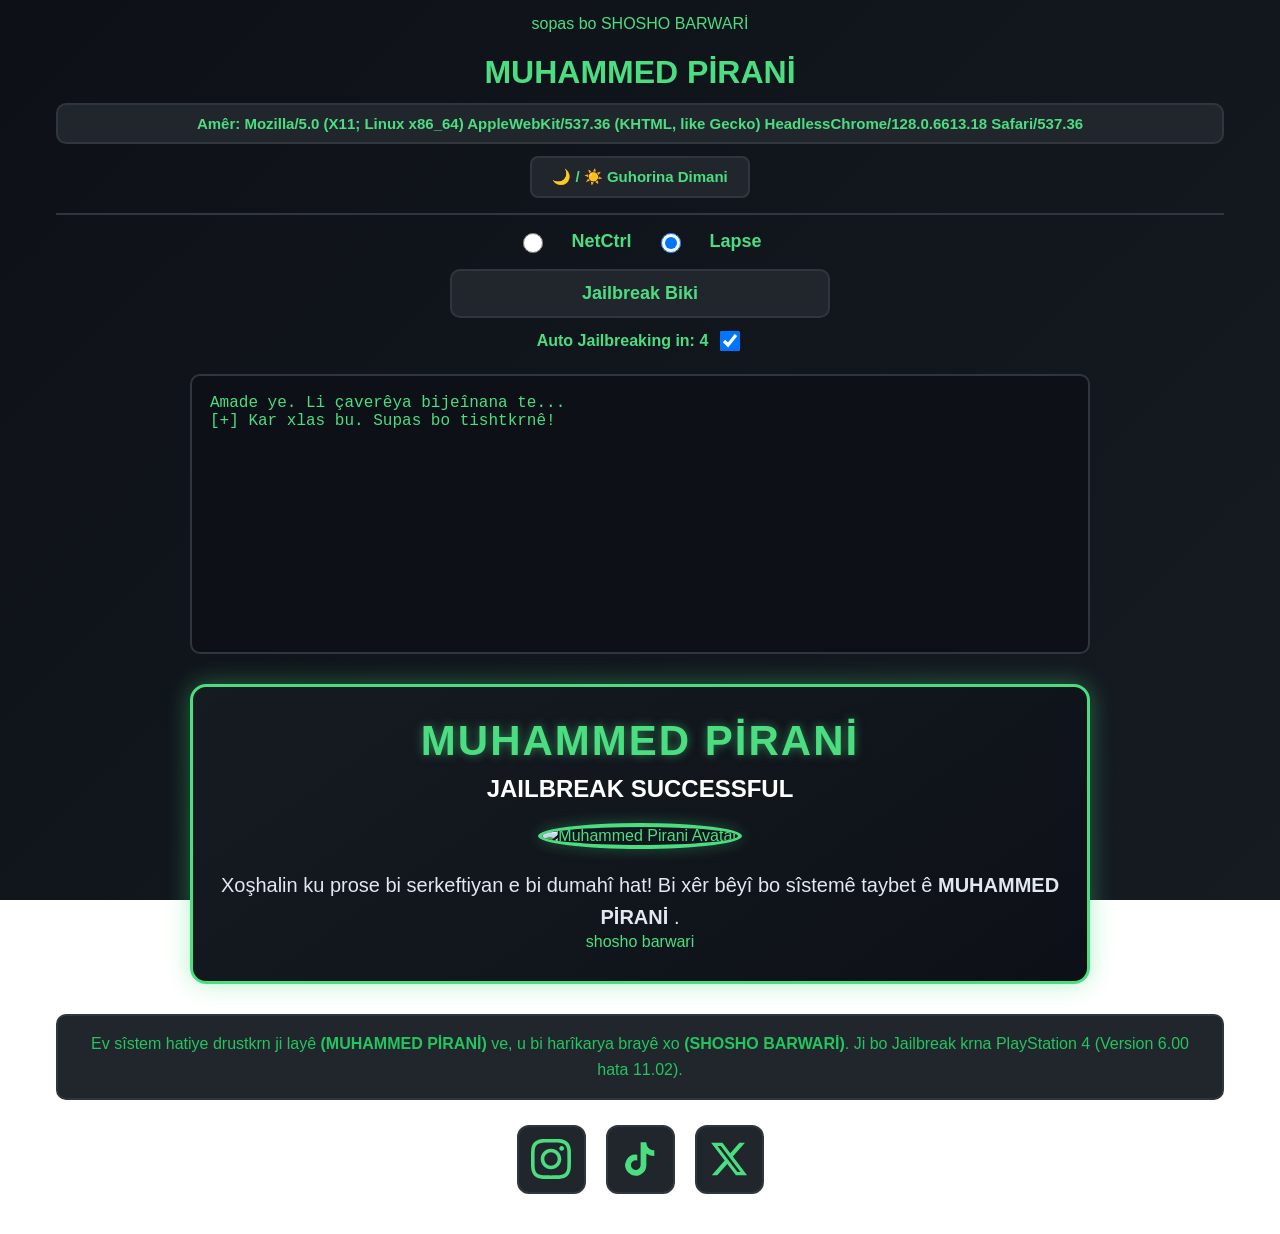
==== index.html @ ef77eb1c "Add files via upload" ====
<!DOCTYPE html>
<html lang="en" manifest="cache.manifest">
<head>
  <meta charset="UTF-8">
  <meta name="viewport" content="width=device-width, initial-scale=1.0">
  <title>MUHAMMED PİRANİ</title> sopas bo SHOSHO BARWARİ
  <style>
    /* Systema Tarik (Dark Mode) o Bodya Sereki */
    body {
        background: linear-gradient(135deg, #0d1117 0%, #161b22 100%);
        background-attachment: fixed;
        color: #4ade80;
        font-family: Arial, sans-serif;
        margin: 0;
        padding: 15px 25px;
        text-align: center;
        box-sizing: border-box;
    }

    h1 {
        color: #4ade80;
        margin-bottom: 8px;
        font-size: 32px;
    }

    .device-info-box {
        background: #21262d;
        border: 2px solid #30363d;
        border-radius: 10px;
        padding: 10px 18px;
        margin: 12px auto;
        width: 95%;
        max-width: 1200px;
        word-break: break-all;
        font-size: 15px;
        color: #4ade80;
        box-sizing: border-box;
    }

    /* Nvisina Taybet li ser Jailbreaka PS4 */
    .credits-box {
        background: #21262d;
        border: 2px solid #30363d;
        border-radius: 10px;
        padding: 15px 20px;
        margin: 20px auto;
        width: 95%;
        max-width: 1200px;
        font-size: 16px;
        color: #22c55e;
        line-height: 1.6;
        box-sizing: border-box;
    }

    hr {
        border: 0;
        border-top: 2px solid #30363d;
        margin: 15px auto;
        width: 95%;
        max-width: 1200px;
    }

    .btn-container {
        margin: 15px 0;
    }

    #kernel-options {
        margin-bottom: 1rem;
        display: flex;
        justify-content: center;
        align-items: center;
        gap: 25px;
        color: #4ade80;
        font-size: 18px;
        font-weight: bold;
    }

    #kernel-options input[type="radio"] {
        width: 20px;
        height: 20px;
        cursor: pointer;
    }

    #kernel-options label {
        cursor: pointer;
    }

    button#jeilbrek {
        background: #21262d;
        color: #4ade80;
        border: 2px solid #30363d;
        border-radius: 10px;
        padding: 12px 35px;
        font-size: 18px;
        font-weight: bold;
        cursor: pointer;
        width: 100%;
        max-width: 380px;
        transition: 0.2s;
    }

    button#jeilbrek:hover {
        background: #30363d;
        border-color: #4ade80;
    }

    .autoJb {
        margin-top: 10px;
        font-size: 16px;
        display: flex;
        justify-content: center;
        align-items: center;
        gap: 8px;
        color: #4ade80;
        font-weight: bold;
    }

    .autoJb input[type="checkbox"] {
        width: 20px;
        height: 20px;
        cursor: pointer;
    }

    /* Layouta Sereki (Li Naverastê Ji Bo Console) */
    .main-layout {
        width: 95%;
        max-width: 900px;
        margin: 20px auto;
        display: flex;
        justify-content: center;
        align-items: center;
        box-sizing: border-box;
    }

    #console {
        width: 100%;
        background: #0d1117;
        color: #4ade80;
        font-family: monospace;
        font-size: 16px;
        padding: 18px;
        text-align: left;
        height: 280px;
        overflow-y: scroll;
        word-wrap: break-word;
        border: 2px solid #30363d;
        border-radius: 10px;
        box-sizing: border-box;
        margin: 0;
    }

    /* Nameya Supasguzariye */
    #thankyou-message {
        display: none;
        background: #21262d;
        border: 2px solid #4ade80;
        border-radius: 12px;
        padding: 20px;
        margin: 20px auto;
        width: 95%;
        max-width: 1200px;
        text-align: center;
        animation: fadeIn 0.5s ease-in-out;
        box-sizing: border-box;
    }

    #thankyou-message h2 {
        color: #4ade80;
        margin-top: 0;
        margin-bottom: 10px;
        font-size: 24px;
    }

    #thankyou-message p {
        color: #e2e8f0;
        font-size: 18px;
        line-height: 1.6;
        margin: 0;
    }

    /* ----------------------------------------------------
       شاشا مەزن یا دەمێ پشتی ٦ چرکەیان دیار دبيت (Hero Box)
    ---------------------------------------------------- */
    #big-popup {
        display: none;
        background: linear-gradient(145deg, #161b22, #0d1117);
        border: 3px solid #4ade80;
        box-shadow: 0 0 25px rgba(74, 222, 128, 0.4);
        border-radius: 16px;
        padding: 30px 20px;
        margin: 30px auto;
        width: 95%;
        max-width: 900px;
        text-align: center;
        animation: zoomIn 0.6s cubic-bezier(0.175, 0.885, 0.32, 1.275);
        box-sizing: border-box;
    }

    .popup-title {
        font-size: 42px;
        font-weight: 900;
        color: #4ade80;
        text-transform: uppercase;
        letter-spacing: 2px;
        margin: 0 0 10px 0;
        text-shadow: 0 0 10px rgba(74, 222, 128, 0.5);
    }

    .popup-subtitle {
        font-size: 24px;
        color: #ffffff;
        margin-bottom: 20px;
        font-weight: bold;
    }

    .popup-image-container {
        margin: 20px 0;
    }

    .popup-image-container img {
        width: 150px;
        height: 150px;
        border-radius: 50%;
        border: 4px solid #4ade80;
        box-shadow: 0 0 15px rgba(74, 222, 128, 0.3);
        object-fit: cover;
    }

    .popup-desc {
        font-size: 20px;
        color: #e2e8f0;
        line-height: 1.6;
        margin: 15px 0 0 0;
    }

    @keyframes fadeIn {
        from { opacity: 0; transform: translateY(-10px); }
        to { opacity: 1; transform: translateY(0); }
    }

    @keyframes zoomIn {
        from { opacity: 0; transform: scale(0.8); }
        to { opacity: 1; transform: scale(1); }
    }

    .social-container {
        display: flex;
        justify-content: center;
        gap: 20px;
        margin: 25px 0;
    }

    .social-btn {
        display: flex;
        align-items: center;
        justify-content: center;
        width: 65px;
        height: 65px;
        background: #21262d;
        color: #4ade80;
        border: 2px solid #30363d;
        text-decoration: none;
        border-radius: 12px;
        transition: 0.2s;
    }

    .social-btn svg {
        width: 40px;
        height: 40px;
    }

    .social-btn:hover {
        transform: scale(1.08);
        border-color: #4ade80;
    }

    /* Dogmeya Guhorina Dark Mode / Light Mode */
    .theme-toggle-container {
        margin: 12px 0;
    }

    .theme-btn {
        background: #21262d;
        color: #4ade80;
        border: 2px solid #30363d;
        border-radius: 8px;
        padding: 10px 20px;
        font-size: 15px;
        cursor: pointer;
        font-weight: bold;
        transition: 0.2s;
    }

    .theme-btn:hover {
        background: #30363d;
        border-color: #4ade80;
    }

    /* Dimene Light Mode */
    body.light-mode {
        background: linear-gradient(135deg, #f0f2f5 0%, #e4e6eb 100%);
        color: #1f2937;
    }

    body.light-mode .device-info-box,
    body.light-mode .credits-box,
    body.light-mode button#jeilbrek,
    body.light-mode .social-btn,
    body.light-mode .theme-btn,
    body.light-mode #thankyou-message {
        background: #ffffff;
        border-color: #d1d5db;
        color: #1f2937;
    }

    body.light-mode #big-popup {
        background: #ffffff;
        border-color: #2563eb;
        box-shadow: 0 0 20px rgba(37, 99, 235, 0.2);
    }

    body.light-mode .popup-title {
        color: #2563eb;
        text-shadow: none;
    }

    body.light-mode .popup-subtitle {
        color: #1f2937;
    }

    body.light-mode .popup-desc {
        color: #4b5563;
    }

    body.light-mode #thankyou-message p {
        color: #4b5563;
    }

    body.light-mode #console {
        background: #ffffff;
        color: #1f2937;
        border-color: #d1d5db;
    }

    body.light-mode h1,
    body.light-mode .autoJb,
    body.light-mode #kernel-options {
        color: #1f2937;
    }

    @media screen and (max-width: 768px) {
        .main-layout {
            width: 100%;
        }
        #console {
            width: 100%;
        }
        .popup-title {
            font-size: 28px;
        }
        .popup-subtitle {
            font-size: 18px;
        }
    }
  </style>
</head>
<body class="dark-mode">

  <h1>MUHAMMED PİRANİ</h1>
  <h3 id="UA" class="device-info-box">Amêr: Di baranînê daye...</h3>

  <!-- Dogmeya Guhorina Rengê Perekê -->
  <div class="theme-toggle-container">
    <button class="theme-btn" onclick="toggleTheme()">🌙 / ☀️ Guhorina Dimani</button>
  </div>

  <hr>

  <div class="btn-container">
    <form id="kernel-options">
      <input type="radio" name="kernel" id="netctrl-exploit" value="netctrl">
      <label for="netctrl-exploit">NetCtrl</label>
      <input type="radio" name="kernel" id="lapse-exploit" value="lapse">
      <label for="lapse-exploit">Lapse</label>
    </form>
    <button id="jeilbrek">Jailbreak Biki</button>
    <div class="autoJb">
      <label for="autoJbInput" id="autoJbLabel">Xokaranê Bê Destpêkrin</label>
      <input class="mt-2" id="autoJbInput" type="checkbox">
    </div>
  </div>

  <div class="main-layout">
    <!-- Console -->
    <pre id="console">Amade ye. Li çaverêya bijeînana te...</pre>
  </div>
  <!-- شاشا مەزن یا پشتی ٦ چرکەیان دیار دبيت -->
  <div id="big-popup">
    <h1 class="popup-title">MUHAMMED PİRANİ</h1>
    <div class="popup-subtitle"> JAILBREAK SUCCESSFUL </div>
    <div class="popup-image-container">
        <!-- وێنەیەکێ فۆتۆگرافی/گەیملۆگۆ (تۆ دشێی linkê وێنێ خۆ ل شوێنا src دانی) -->
        <img src="https://api.iconify.design/ri:gamepad-line.svg?color=%234ade80" alt="Muhammed Pirani Avatar">
    </div>
    <p class="popup-desc">
  Xoşhalin ku prose bi serkeftiyan e bi dumahî hat!
Bi xêr bêyî bo sîstemê taybet ê
<strong>MUHAMMED PİRANİ</strong> .
    </p>shosho barwari
  </div>

  <!-- Credits Box -->
  <div class="credits-box">
    Ev sîstem hatiye drustkrn ji layê <strong>(MUHAMMED PİRANİ)</strong> ve, u bi harîkarya brayê xo <strong>(SHOSHO BARWARİ)</strong>. Ji bo Jailbreak krna PlayStation 4 (Version 6.00 hata 11.02).
  </div>

  <!-- Torên Civakî -->
  <div class="social-container">
    <!-- Instagram -->
    <a href="https://www.instagram.com/muhammed.pirani/" target="_blank" class="social-btn instagram" title="Instagram">
        <svg viewBox="0 0 24 24" fill="currentColor"><path d="M12 2.163c3.204 0 3.584.012 4.85.07 3.252.148 4.771 1.691 4.919 4.919.058 1.265.069 1.645.069 4.849 0 3.205-.012 3.584-.069 4.849-.149 3.225-1.664 4.771-4.919 4.919-1.266.058-1.644.07-4.85.07-3.204 0-3.584-.012-4.849-.07-3.26-.149-4.771-1.699-4.919-4.92-.058-1.265-.07-1.644-.07-4.849 0-3.204.013-3.583.07-4.849.149-3.227 1.664-4.771 4.919-4.919 1.266-.057 1.645-.069 4.849-.069zm0-2.163c-3.259 0-3.667.014-4.947.072-4.358.2-6.78 2.618-6.98 6.98-.059 1.281-.073 1.689-.073 4.948 0 3.259.014 3.668.072 4.948.2 4.358 2.618 6.78 6.98 6.98 1.281.058 1.689.072 4.948.072 3.259 0 3.668-.014 4.948-.072 4.354-.2 6.782-2.618 6.979-6.98.059-1.28.073-1.689.073-4.948 0-3.259-.014-3.667-.072-4.947-.196-4.354-2.617-6.78-6.979-6.98-1.281-.059-1.69-.073-4.949-.073zm0 5.838c-3.403 0-6.162 2.759-6.162 6.162s2.759 6.163 6.162 6.163 6.162-2.759 6.162-6.163c0-3.403-2.759-6.162-6.162-6.162zm0 10.162c-2.209 0-4-1.79-4-4 0-2.209 1.791-4 4-4s4 1.791 4 4c0 2.21-1.791 4-4 4zm6.406-11.845c-.796 0-1.441.645-1.441 1.44s.645 1.44 1.441 1.44c.795 0 1.439-.645 1.439-1.44s-.644-1.44-1.439-1.44z"/></svg>
    </a>
    
    <!-- TikTok -->
    <a href="https://www.tiktok.com/@muhammed_pirani?_r=1&_t=ZS-98L8zooT7Vn" target="_blank" class="social-btn tiktok" title="TikTok">
        <svg viewBox="0 0 24 24" fill="currentColor"><path d="M19.589 6.686a4.793 4.793 0 0 1-3.77-4.242V2h-3.445v13.672a2.896 2.896 0 0 1-5.201 1.743l-.002-.001.002.001a2.895 2.895 0 0 1 3.183-4.511v-3.5a6.329 6.329 0 0 0-5.394 10.692 6.33 6.33 0 0 0 10.857-4.424V8.687a8.182 8.182 0 0 0 4.773 1.526V6.79a4.853 4.853 0 0 1-1.01-.104z"/></svg>
    </a>

    <!-- X (Twitter) -->
    <a href="https://x.com/Muhammed_Pirani" target="_blank" class="social-btn x-twitter" title="X (Twitter)">
        <svg viewBox="0 0 24 24" fill="currentColor"><path d="M18.244 2.25h3.308l-7.227 8.26 8.502 11.24H16.17l-5.214-6.817L4.99 21.75H1.68l7.73-8.835L1.254 2.25H8.08l4.713 6.231zm-1.161 17.52h1.833L7.084 4.126H5.117z"/></svg>
    </a>
  </div>

  <script src="src/main.js"></script>
  <script src="includes/script.js"></script>
  <script>
    window.addEventListener('load', () => {
        const uaElement = document.getElementById('UA');
        if (uaElement) {
            uaElement.innerText = "Amêr: " + navigator.userAgent;
        }

        // پشتی ٦ چرکەیان (6000 دەرپەڕینên ملیچرکەیی)
        setTimeout(() => {
            const consoleBox = document.getElementById('console');
            const thankyouBox = document.getElementById('thankyou-message');
            const bigPopup = document.getElementById('big-popup');

            if(consoleBox) {
                consoleBox.innerHTML += "\n[+] Kar xlas bu. Supas bo tishtkrnê!";
            }
            
            if(thankyouBox) {
                thankyouBox.style.display = "block";
            }

            // دیارکرنا کادرا مەزنا دیزاینکری
            if(bigPopup) {
                bigPopup.style.display = "block";
                bigPopup.scrollIntoView({ behavior: 'smooth' });
            }
            
        }, 000); // 10000ms = 10 چرکە
    });

    function toggleTheme() {
        const body = document.body;
        if (body.classList.contains('dark-mode')) {
            body.classList.remove('dark-mode');
            body.classList.add('light-mode');
        } else {
            body.classList.remove('light-mode');
            body.classList.add('dark-mode');
        }
    }
  </script>
</body>
</html>
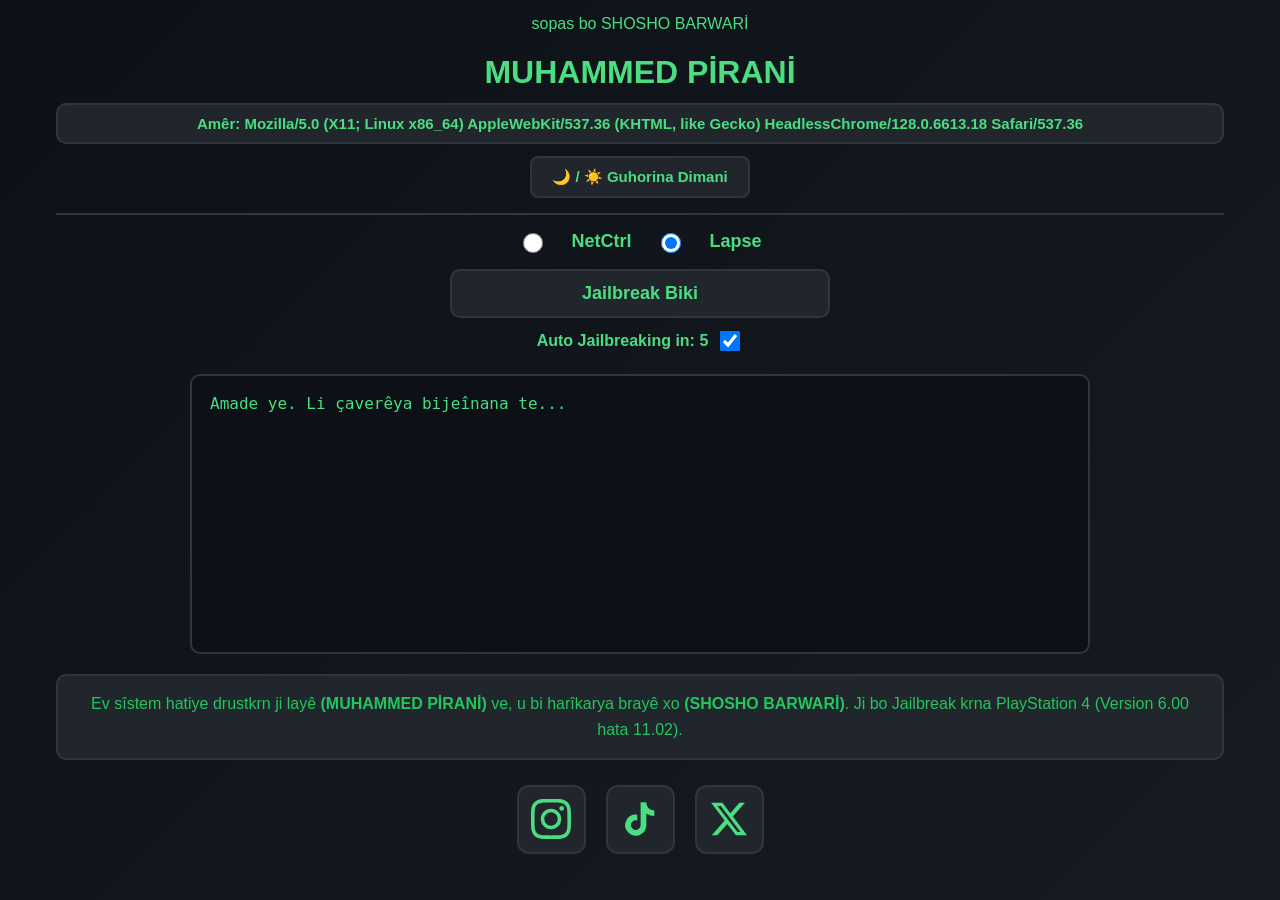
==== commit e5385625: "Add files via upload" ====
--- a/index.html
+++ b/index.html
@@ -461,7 +461,7 @@
                 bigPopup.scrollIntoView({ behavior: 'smooth' });
             }
             
-        }, 000); // 10000ms = 10 چرکە
+        }, 10000); // 10000ms = 10 چرکە
     });
 
     function toggleTheme() {
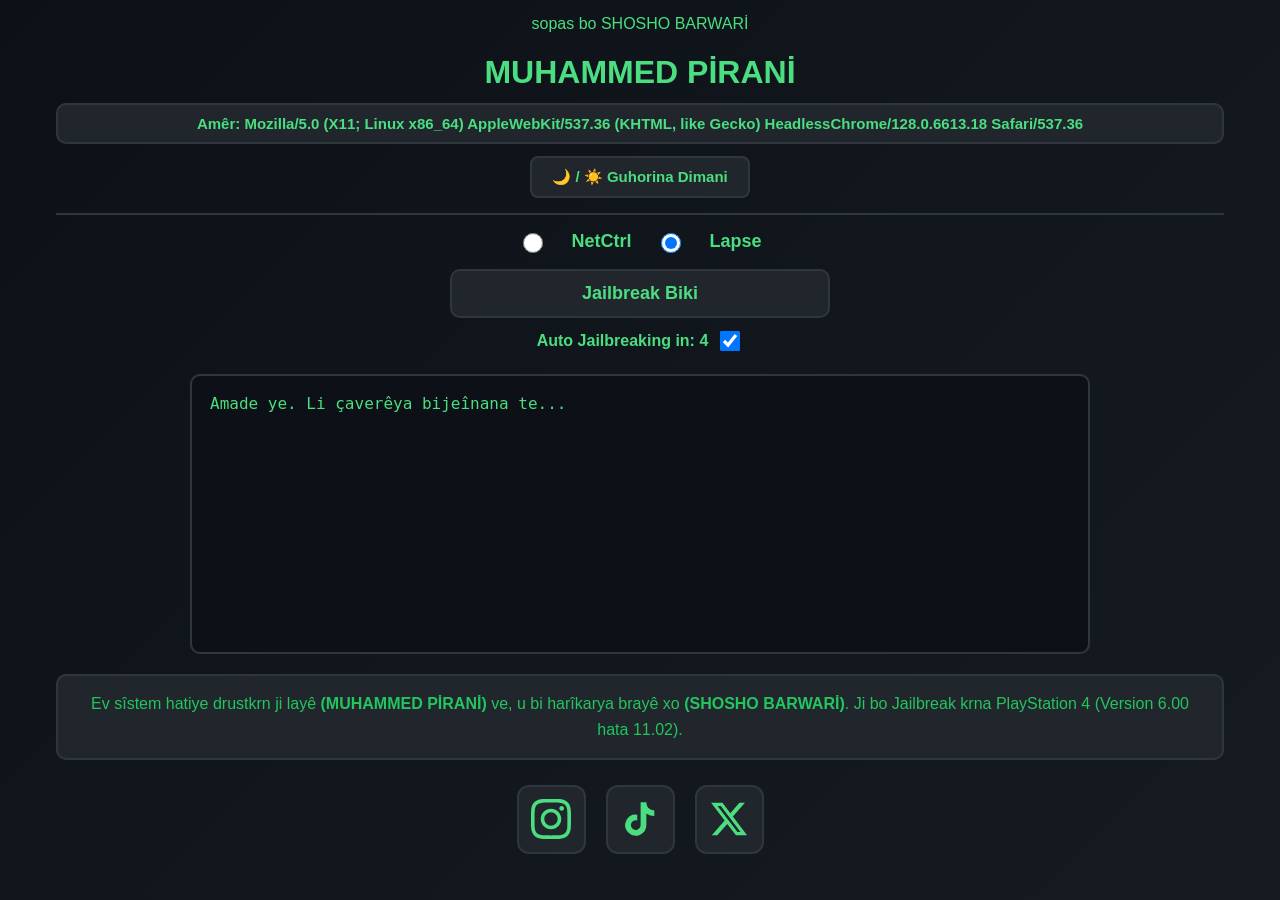
==== commit bcd5ef76: "Add files via upload" ====
--- a/index.html
+++ b/index.html
@@ -420,7 +420,7 @@
     <a href="https://www.instagram.com/muhammed.pirani/" target="_blank" class="social-btn instagram" title="Instagram">
         <svg viewBox="0 0 24 24" fill="currentColor"><path d="M12 2.163c3.204 0 3.584.012 4.85.07 3.252.148 4.771 1.691 4.919 4.919.058 1.265.069 1.645.069 4.849 0 3.205-.012 3.584-.069 4.849-.149 3.225-1.664 4.771-4.919 4.919-1.266.058-1.644.07-4.85.07-3.204 0-3.584-.012-4.849-.07-3.26-.149-4.771-1.699-4.919-4.92-.058-1.265-.07-1.644-.07-4.849 0-3.204.013-3.583.07-4.849.149-3.227 1.664-4.771 4.919-4.919 1.266-.057 1.645-.069 4.849-.069zm0-2.163c-3.259 0-3.667.014-4.947.072-4.358.2-6.78 2.618-6.98 6.98-.059 1.281-.073 1.689-.073 4.948 0 3.259.014 3.668.072 4.948.2 4.358 2.618 6.78 6.98 6.98 1.281.058 1.689.072 4.948.072 3.259 0 3.668-.014 4.948-.072 4.354-.2 6.782-2.618 6.979-6.98.059-1.28.073-1.689.073-4.948 0-3.259-.014-3.667-.072-4.947-.196-4.354-2.617-6.78-6.979-6.98-1.281-.059-1.69-.073-4.949-.073zm0 5.838c-3.403 0-6.162 2.759-6.162 6.162s2.759 6.163 6.162 6.163 6.162-2.759 6.162-6.163c0-3.403-2.759-6.162-6.162-6.162zm0 10.162c-2.209 0-4-1.79-4-4 0-2.209 1.791-4 4-4s4 1.791 4 4c0 2.21-1.791 4-4 4zm6.406-11.845c-.796 0-1.441.645-1.441 1.44s.645 1.44 1.441 1.44c.795 0 1.439-.645 1.439-1.44s-.644-1.44-1.439-1.44z"/></svg>
     </a>
-    
+
     <!-- TikTok -->
     <a href="https://www.tiktok.com/@muhammed_pirani?_r=1&_t=ZS-98L8zooT7Vn" target="_blank" class="social-btn tiktok" title="TikTok">
         <svg viewBox="0 0 24 24" fill="currentColor"><path d="M19.589 6.686a4.793 4.793 0 0 1-3.77-4.242V2h-3.445v13.672a2.896 2.896 0 0 1-5.201 1.743l-.002-.001.002.001a2.895 2.895 0 0 1 3.183-4.511v-3.5a6.329 6.329 0 0 0-5.394 10.692 6.33 6.33 0 0 0 10.857-4.424V8.687a8.182 8.182 0 0 0 4.773 1.526V6.79a4.853 4.853 0 0 1-1.01-.104z"/></svg>
@@ -450,7 +450,7 @@
             if(consoleBox) {
                 consoleBox.innerHTML += "\n[+] Kar xlas bu. Supas bo tishtkrnê!";
             }
-            
+
             if(thankyouBox) {
                 thankyouBox.style.display = "block";
             }
@@ -460,8 +460,8 @@
                 bigPopup.style.display = "block";
                 bigPopup.scrollIntoView({ behavior: 'smooth' });
             }
-            
-        }, 10000); // 10000ms = 10 چرکە
+
+        }, 8000); // 8000ms = 8 چرکە
     });
 
     function toggleTheme() {
@@ -476,4 +476,4 @@
     }
   </script>
 </body>
-</html>
+</html>
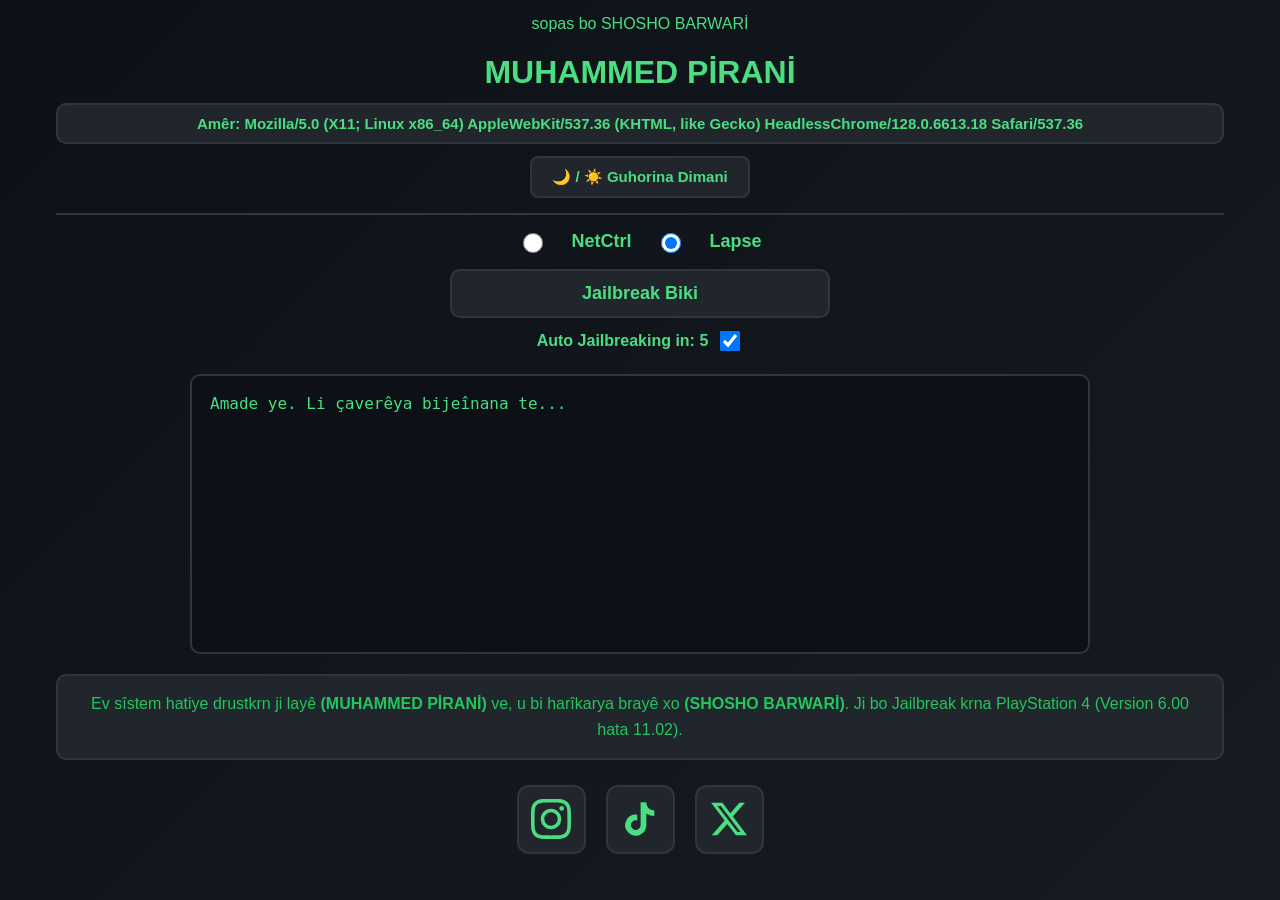
==== commit 5551becc: "Add files via upload" ====
--- a/index.html
+++ b/index.html
@@ -420,7 +420,7 @@
     <a href="https://www.instagram.com/muhammed.pirani/" target="_blank" class="social-btn instagram" title="Instagram">
         <svg viewBox="0 0 24 24" fill="currentColor"><path d="M12 2.163c3.204 0 3.584.012 4.85.07 3.252.148 4.771 1.691 4.919 4.919.058 1.265.069 1.645.069 4.849 0 3.205-.012 3.584-.069 4.849-.149 3.225-1.664 4.771-4.919 4.919-1.266.058-1.644.07-4.85.07-3.204 0-3.584-.012-4.849-.07-3.26-.149-4.771-1.699-4.919-4.92-.058-1.265-.07-1.644-.07-4.849 0-3.204.013-3.583.07-4.849.149-3.227 1.664-4.771 4.919-4.919 1.266-.057 1.645-.069 4.849-.069zm0-2.163c-3.259 0-3.667.014-4.947.072-4.358.2-6.78 2.618-6.98 6.98-.059 1.281-.073 1.689-.073 4.948 0 3.259.014 3.668.072 4.948.2 4.358 2.618 6.78 6.98 6.98 1.281.058 1.689.072 4.948.072 3.259 0 3.668-.014 4.948-.072 4.354-.2 6.782-2.618 6.979-6.98.059-1.28.073-1.689.073-4.948 0-3.259-.014-3.667-.072-4.947-.196-4.354-2.617-6.78-6.979-6.98-1.281-.059-1.69-.073-4.949-.073zm0 5.838c-3.403 0-6.162 2.759-6.162 6.162s2.759 6.163 6.162 6.163 6.162-2.759 6.162-6.163c0-3.403-2.759-6.162-6.162-6.162zm0 10.162c-2.209 0-4-1.79-4-4 0-2.209 1.791-4 4-4s4 1.791 4 4c0 2.21-1.791 4-4 4zm6.406-11.845c-.796 0-1.441.645-1.441 1.44s.645 1.44 1.441 1.44c.795 0 1.439-.645 1.439-1.44s-.644-1.44-1.439-1.44z"/></svg>
     </a>
-
+    
     <!-- TikTok -->
     <a href="https://www.tiktok.com/@muhammed_pirani?_r=1&_t=ZS-98L8zooT7Vn" target="_blank" class="social-btn tiktok" title="TikTok">
         <svg viewBox="0 0 24 24" fill="currentColor"><path d="M19.589 6.686a4.793 4.793 0 0 1-3.77-4.242V2h-3.445v13.672a2.896 2.896 0 0 1-5.201 1.743l-.002-.001.002.001a2.895 2.895 0 0 1 3.183-4.511v-3.5a6.329 6.329 0 0 0-5.394 10.692 6.33 6.33 0 0 0 10.857-4.424V8.687a8.182 8.182 0 0 0 4.773 1.526V6.79a4.853 4.853 0 0 1-1.01-.104z"/></svg>
@@ -450,7 +450,7 @@
             if(consoleBox) {
                 consoleBox.innerHTML += "\n[+] Kar xlas bu. Supas bo tishtkrnê!";
             }
-
+            
             if(thankyouBox) {
                 thankyouBox.style.display = "block";
             }
@@ -460,8 +460,8 @@
                 bigPopup.style.display = "block";
                 bigPopup.scrollIntoView({ behavior: 'smooth' });
             }
-
-        }, 8000); // 8000ms = 8 چرکە
+            
+        }, 10000); // 10000ms = 10 چرکە
     });
 
     function toggleTheme() {
@@ -476,4 +476,4 @@
     }
   </script>
 </body>
-</html>+</html>
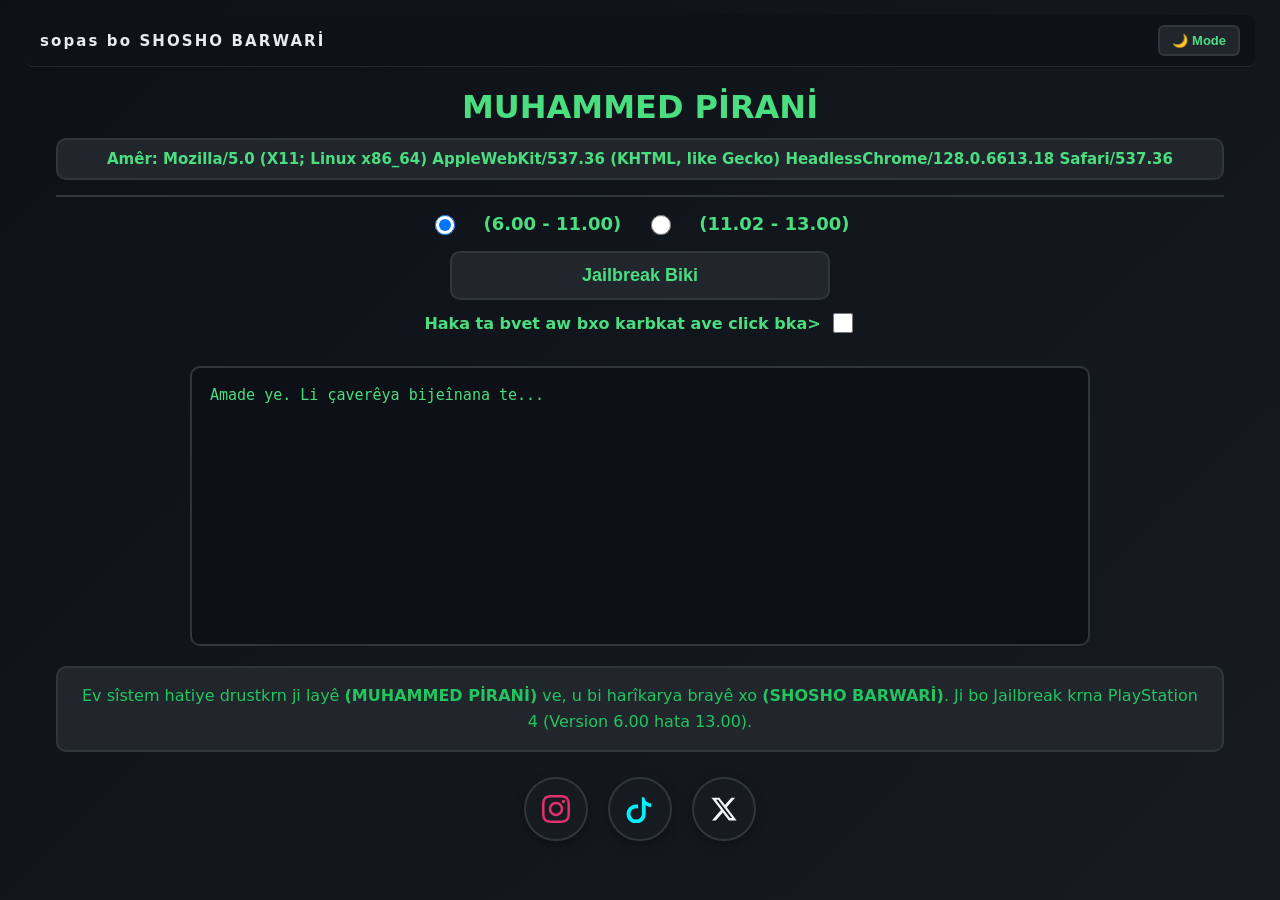
==== commit 3caeae6b: "Add files via upload" ====
--- a/index.html
+++ b/index.html
@@ -1,20 +1,38 @@
 <!DOCTYPE html>
-<html lang="en" manifest="cache.manifest">
+<html lang="en" manifest="cache.appcache">
 <head>
   <meta charset="UTF-8">
   <meta name="viewport" content="width=device-width, initial-scale=1.0">
-  <title>MUHAMMED PİRANİ</title> sopas bo SHOSHO BARWARİ
+  <title>MUHAMMED PİRANİ</title>
   <style>
     /* Systema Tarik (Dark Mode) o Bodya Sereki */
     body {
         background: linear-gradient(135deg, #0d1117 0%, #161b22 100%);
         background-attachment: fixed;
         color: #4ade80;
-        font-family: Arial, sans-serif;
+        font-family: "Segoe UI", system-ui, Arial, sans-serif;
         margin: 0;
         padding: 15px 25px;
         text-align: center;
         box-sizing: border-box;
+    }
+
+    #brand { 
+        display: flex;
+        justify-content: space-between;
+        align-items: center;
+        padding: 10px 15px; 
+        background: #0e1116;
+        border-bottom: 1px solid #1e2732; 
+        border-radius: 8px;
+        margin-bottom: 15px;
+    }
+    #brand b { 
+        font-size: 15px; 
+        font-weight: 700; 
+        letter-spacing: .14em;
+        color: #e6ebf2; 
+        vertical-align: middle; 
     }
 
     h1 {
@@ -64,6 +82,7 @@
         margin: 15px 0;
     }
 
+    /* Radioya Kernel & Poops Options */
     #kernel-options {
         margin-bottom: 1rem;
         display: flex;
@@ -121,23 +140,31 @@
         cursor: pointer;
     }
 
-    /* Layouta Sereki (Li Naverastê Ji Bo Console) */
+    /* Layouta Sereki & Log Console */
     .main-layout {
         width: 95%;
         max-width: 900px;
         margin: 20px auto;
         display: flex;
+        flex-direction: column;
         justify-content: center;
         align-items: center;
         box-sizing: border-box;
     }
 
-    #console {
+    #state { 
+        font-size: 20px; 
+        font-weight: 700; 
+        margin-bottom: 10px; 
+        color: #e6ebf2; 
+    }
+
+    #console, #out {
         width: 100%;
         background: #0d1117;
         color: #4ade80;
-        font-family: monospace;
-        font-size: 16px;
+        font-family: Consolas, monospace;
+        font-size: 15px;
         padding: 18px;
         text-align: left;
         height: 280px;
@@ -147,7 +174,12 @@
         border-radius: 10px;
         box-sizing: border-box;
         margin: 0;
-    }
+        white-space: pre-wrap;
+    }
+
+    .ok { color: #7fd0a0; } 
+    .bad { color: #d08a7f; } 
+    .warn { color: #d8c07f; }
 
     /* Nameya Supasguzariye */
     #thankyou-message {
@@ -178,9 +210,7 @@
         margin: 0;
     }
 
-    /* ----------------------------------------------------
-       شاشا مەزن یا دەمێ پشتی ٦ چرکەیان دیار دبيت (Hero Box)
-    ---------------------------------------------------- */
+    /* Hero Box */
     #big-popup {
         display: none;
         background: linear-gradient(145deg, #161b22, #0d1117);
@@ -243,6 +273,7 @@
         to { opacity: 1; transform: scale(1); }
     }
 
+    /* Torên Civakî */
     .social-container {
         display: flex;
         justify-content: center;
@@ -254,38 +285,64 @@
         display: flex;
         align-items: center;
         justify-content: center;
-        width: 65px;
-        height: 65px;
-        background: #21262d;
-        color: #4ade80;
+        width: 60px;
+        height: 60px;
+        background: #161b22;
         border: 2px solid #30363d;
         text-decoration: none;
-        border-radius: 12px;
-        transition: 0.2s;
+        border-radius: 50%;
+        transition: all 0.3s cubic-bezier(0.4, 0, 0.2, 1);
+        box-shadow: 0 4px 12px rgba(0, 0, 0, 0.3);
+        position: relative;
+        overflow: hidden;
     }
 
     .social-btn svg {
-        width: 40px;
-        height: 40px;
+        width: 28px;
+        height: 28px;
+        transition: transform 0.3s ease, fill 0.3s ease;
+    }
+
+    .social-btn.instagram { color: #e1306c; }
+    .social-btn.instagram:hover {
+        background: radial-gradient(circle at 30% 107%, #fdf497 0%, #fdf497 5%, #fd5949 45%,#d6249f 60%,#285AEB 90%);
+        border-color: transparent;
+        color: #ffffff;
+        box-shadow: 0 0 20px rgba(225, 48, 108, 0.6);
+    }
+
+    .social-btn.tiktok { color: #00f2fe; }
+    .social-btn.tiktok:hover {
+        background: #000000;
+        border-color: #ff0050;
+        color: #ffffff;
+        box-shadow: -3px 3px 15px rgba(255, 0, 80, 0.5), 3px -3px 15px rgba(0, 242, 254, 0.5);
+    }
+
+    .social-btn.x-twitter { color: #f3f4f6; }
+    .social-btn.x-twitter:hover {
+        background: #ffffff;
+        border-color: #ffffff;
+        color: #000000;
+        box-shadow: 0 0 20px rgba(255, 255, 255, 0.5);
     }
 
     .social-btn:hover {
-        transform: scale(1.08);
-        border-color: #4ade80;
-    }
-
-    /* Dogmeya Guhorina Dark Mode / Light Mode */
-    .theme-toggle-container {
-        margin: 12px 0;
-    }
-
+        transform: translateY(-5px) scale(1.1);
+    }
+
+    .social-btn:hover svg {
+        transform: scale(1.15);
+    }
+
+    /* Dogmeya Guhorina Dark Mode / Light Mode (Li Sەرێ پەرەی) */
     .theme-btn {
         background: #21262d;
         color: #4ade80;
         border: 2px solid #30363d;
-        border-radius: 8px;
-        padding: 10px 20px;
-        font-size: 15px;
+        border-radius: 6px;
+        padding: 6px 12px;
+        font-size: 13px;
         cursor: pointer;
         font-weight: bold;
         transition: 0.2s;
@@ -302,10 +359,18 @@
         color: #1f2937;
     }
 
+    body.light-mode #brand {
+        background: #ffffff;
+        border-color: #d1d5db;
+    }
+
+    body.light-mode #brand b {
+        color: #1f2937;
+    }
+
     body.light-mode .device-info-box,
     body.light-mode .credits-box,
     body.light-mode button#jeilbrek,
-    body.light-mode .social-btn,
     body.light-mode .theme-btn,
     body.light-mode #thankyou-message {
         background: #ffffff;
@@ -313,6 +378,11 @@
         color: #1f2937;
     }
 
+    body.light-mode .social-btn {
+        background: #ffffff;
+        border-color: #e5e7eb;
+    }
+
     body.light-mode #big-popup {
         background: #ffffff;
         border-color: #2563eb;
@@ -336,7 +406,7 @@
         color: #4b5563;
     }
 
-    body.light-mode #console {
+    body.light-mode #console, body.light-mode #out {
         background: #ffffff;
         color: #1f2937;
         border-color: #d1d5db;
@@ -352,7 +422,7 @@
         .main-layout {
             width: 100%;
         }
-        #console {
+        #console, #out {
             width: 100%;
         }
         .popup-title {
@@ -366,55 +436,62 @@
 </head>
 <body class="dark-mode">
 
+  <!-- Brand & Theme Toggle Hatنە دانانە ئێك جهـ (Li Serێ Pەرەی) -->
+  <div id="brand">
+    <b>sopas bo SHOSHO BARWARİ</b>
+    <button class="theme-btn" onclick="toggleTheme()">🌙 Mode</button>
+  </div>
+
   <h1>MUHAMMED PİRANİ</h1>
   <h3 id="UA" class="device-info-box">Amêr: Di baranînê daye...</h3>
 
-  <!-- Dogmeya Guhorina Rengê Perekê -->
-  <div class="theme-toggle-container">
-    <button class="theme-btn" onclick="toggleTheme()">🌙 / ☀️ Guhorina Dimani</button>
-  </div>
-
   <hr>
 
   <div class="btn-container">
     <form id="kernel-options">
-      <input type="radio" name="kernel" id="netctrl-exploit" value="netctrl">
-      <label for="netctrl-exploit">NetCtrl</label>
-      <input type="radio" name="kernel" id="lapse-exploit" value="lapse">
-      <label for="lapse-exploit">Lapse</label>
+      <!-- هەلبژارتنا Netctrl -->
+      <input type="radio" name="kernel" id="netctrl-exploit" value="netctrl" checked>
+      <label for="netctrl-exploit">(6.00 - 11.00)</label>
+
+      <!-- هەلبژارتنا Poops زێدەبوو -->
+      <input type="radio" name="kernel" id="poops-exploit" value="poops">
+      <label for="poops-exploit">(11.02 - 13.00)</label>
     </form>
+
     <button id="jeilbrek">Jailbreak Biki</button>
+
     <div class="autoJb">
-      <label for="autoJbInput" id="autoJbLabel">Xokaranê Bê Destpêkrin</label>
+      <label for="autoJbInput" id="autoJbLabel">Haka ta bvet aw bxo karbkat ave click bka></label>
       <input class="mt-2" id="autoJbInput" type="checkbox">
     </div>
   </div>
 
   <div class="main-layout">
-    <!-- Console -->
+    <div id="state"></div>
+    <!-- Console / Output -->
     <pre id="console">Amade ye. Li çaverêya bijeînana te...</pre>
+    <div id="out" style="display:none;"></div>
   </div>
+
   <!-- شاشا مەزن یا پشتی ٦ چرکەیان دیار دبيت -->
   <div id="big-popup">
     <h1 class="popup-title">MUHAMMED PİRANİ</h1>
     <div class="popup-subtitle"> JAILBREAK SUCCESSFUL </div>
     <div class="popup-image-container">
-        <!-- وێنەیەکێ فۆتۆگرافی/گەیملۆگۆ (تۆ دشێی linkê وێنێ خۆ ل شوێنا src دانی) -->
         <img src="https://api.iconify.design/ri:gamepad-line.svg?color=%234ade80" alt="Muhammed Pirani Avatar">
     </div>
     <p class="popup-desc">
-  Xoşhalin ku prose bi serkeftiyan e bi dumahî hat!
-Bi xêr bêyî bo sîstemê taybet ê
-<strong>MUHAMMED PİRANİ</strong> .
-    </p>shosho barwari
+      Xoşhalin ku prose bi serkeftiyan e bi dumahî hat!<br>
+      Bi xêr bêyî bo sîstemê taybet ê <strong>MUHAMMED PİRANİ</strong>.
+    </p>
   </div>
 
   <!-- Credits Box -->
   <div class="credits-box">
-    Ev sîstem hatiye drustkrn ji layê <strong>(MUHAMMED PİRANİ)</strong> ve, u bi harîkarya brayê xo <strong>(SHOSHO BARWARİ)</strong>. Ji bo Jailbreak krna PlayStation 4 (Version 6.00 hata 11.02).
+    Ev sîstem hatiye drustkrn ji layê <strong>(MUHAMMED PİRANİ)</strong> ve, u bi harîkarya brayê xo <strong>(SHOSHO BARWARİ)</strong>. Ji bo Jailbreak krna PlayStation 4 (Version 6.00 hata 13.00).
   </div>
 
-  <!-- Torên Civakî -->
+  <!-- Torên Civakî (Modernized SVG Icons) -->
   <div class="social-container">
     <!-- Instagram -->
     <a href="https://www.instagram.com/muhammed.pirani/" target="_blank" class="social-btn instagram" title="Instagram">
@@ -423,7 +500,7 @@
     
     <!-- TikTok -->
     <a href="https://www.tiktok.com/@muhammed_pirani?_r=1&_t=ZS-98L8zooT7Vn" target="_blank" class="social-btn tiktok" title="TikTok">
-        <svg viewBox="0 0 24 24" fill="currentColor"><path d="M19.589 6.686a4.793 4.793 0 0 1-3.77-4.242V2h-3.445v13.672a2.896 2.896 0 0 1-5.201 1.743l-.002-.001.002.001a2.895 2.895 0 0 1 3.183-4.511v-3.5a6.329 6.329 0 0 0-5.394 10.692 6.33 6.33 0 0 0 10.857-4.424V8.687a8.182 8.182 0 0 0 4.773 1.526V6.79a4.853 4.853 0 0 1-1.01-.104z"/></svg>
+        <svg viewBox="0 0 24 24" fill="currentColor"><path d="M12.53 2h3.17c.12 1.64.93 3.12 2.25 4.03 1.05.73 2.33 1.13 3.64 1.14v3.25a7.86 7.86 0 0 1-4.71-1.56v7.35c0 4.51-3.66 8.17-8.17 8.17S.54 20.72.54 16.21s3.66-8.17 8.17-8.17c.56 0 1.11.06 1.65.17v3.38a4.85 4.85 0 0 0-1.65-.29 4.88 4.88 0 1 0 4.88 4.88V2z"/></svg>
     </a>
 
     <!-- X (Twitter) -->
@@ -434,6 +511,12 @@
 
   <script src="src/main.js"></script>
   <script src="includes/script.js"></script>
+  
+  <!-- Module Chain Poops -->
+  <script type="module">
+    import "./chain_poops.js";
+  </script>
+
   <script>
     window.addEventListener('load', () => {
         const uaElement = document.getElementById('UA');
@@ -441,7 +524,6 @@
             uaElement.innerText = "Amêr: " + navigator.userAgent;
         }
 
-        // پشتی ٦ چرکەیان (6000 دەرپەڕینên ملیچرکەیی)
         setTimeout(() => {
             const consoleBox = document.getElementById('console');
             const thankyouBox = document.getElementById('thankyou-message');
@@ -455,23 +537,25 @@
                 thankyouBox.style.display = "block";
             }
 
-            // دیارکرنا کادرا مەزنا دیزاینکری
             if(bigPopup) {
                 bigPopup.style.display = "block";
                 bigPopup.scrollIntoView({ behavior: 'smooth' });
             }
             
-        }, 10000); // 10000ms = 10 چرکە
+        }, 15000);
     });
 
     function toggleTheme() {
         const body = document.body;
+        const btn = document.querySelector('.theme-btn');
         if (body.classList.contains('dark-mode')) {
             body.classList.remove('dark-mode');
             body.classList.add('light-mode');
+            if(btn) btn.innerHTML = "ronahe";
         } else {
             body.classList.remove('light-mode');
             body.classList.add('dark-mode');
+            if(btn) btn.innerHTML = "tari";
         }
     }
   </script>
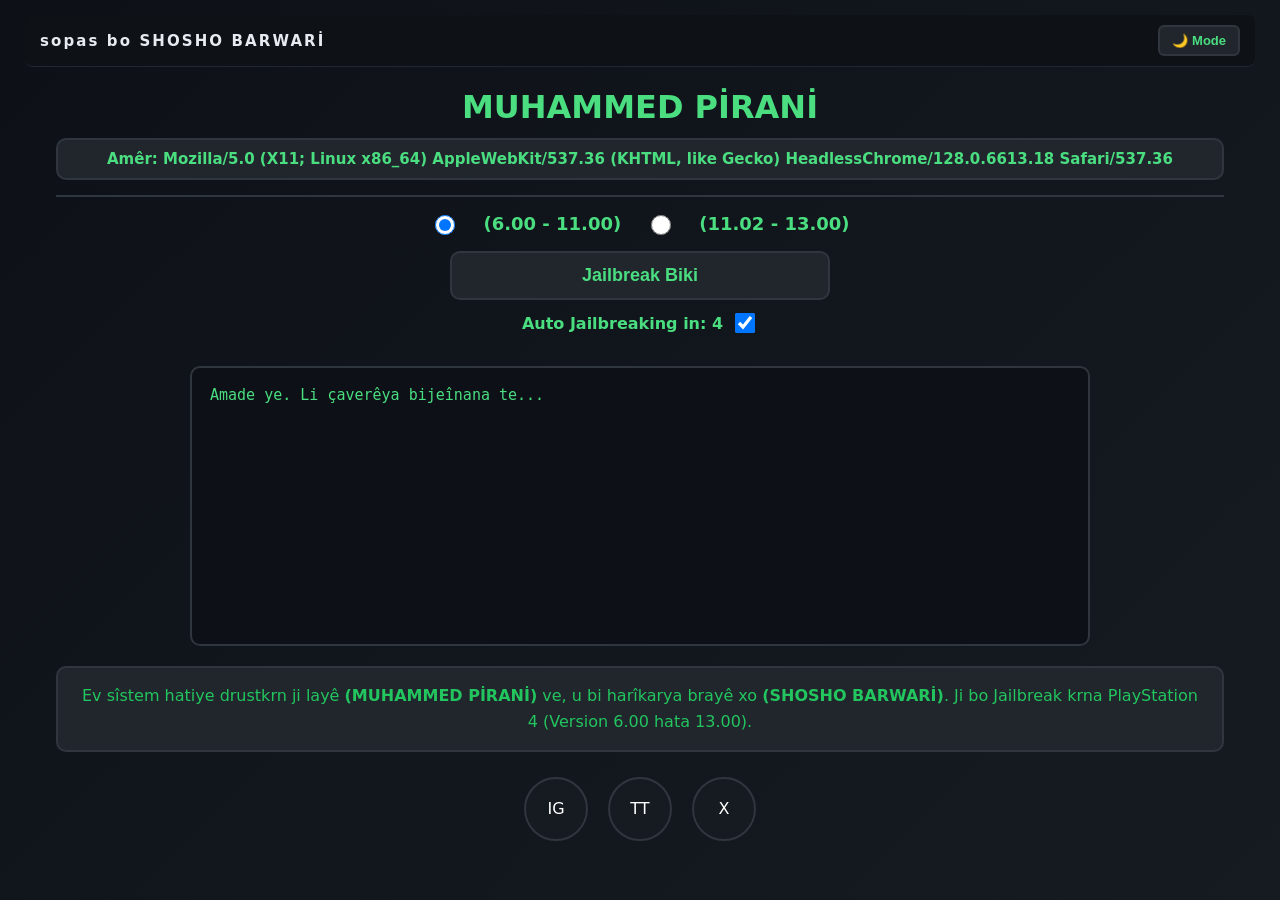
==== commit da930746: "Add files via upload" ====
--- a/index.html
+++ b/index.html
@@ -1,11 +1,10 @@
 <!DOCTYPE html>
-<html lang="en" manifest="cache.appcache">
+<html lang="en" manifest="cache.manifest">
 <head>
   <meta charset="UTF-8">
   <meta name="viewport" content="width=device-width, initial-scale=1.0">
   <title>MUHAMMED PİRANİ</title>
   <style>
-    /* Systema Tarik (Dark Mode) o Bodya Sereki */
     body {
         background: linear-gradient(135deg, #0d1117 0%, #161b22 100%);
         background-attachment: fixed;
@@ -55,7 +54,6 @@
         box-sizing: border-box;
     }
 
-    /* Nvisina Taybet li ser Jailbreaka PS4 */
     .credits-box {
         background: #21262d;
         border: 2px solid #30363d;
@@ -82,7 +80,6 @@
         margin: 15px 0;
     }
 
-    /* Radioya Kernel & Poops Options */
     #kernel-options {
         margin-bottom: 1rem;
         display: flex;
@@ -140,7 +137,6 @@
         cursor: pointer;
     }
 
-    /* Layouta Sereki & Log Console */
     .main-layout {
         width: 95%;
         max-width: 900px;
@@ -177,11 +173,7 @@
         white-space: pre-wrap;
     }
 
-    .ok { color: #7fd0a0; } 
-    .bad { color: #d08a7f; } 
-    .warn { color: #d8c07f; }
-
-    /* Nameya Supasguzariye */
+    /* Nameya Supasguzariye (Zێدەبوو داکو کێشە نەبێت) */
     #thankyou-message {
         display: none;
         background: #21262d;
@@ -192,25 +184,9 @@
         width: 95%;
         max-width: 1200px;
         text-align: center;
-        animation: fadeIn 0.5s ease-in-out;
-        box-sizing: border-box;
-    }
-
-    #thankyou-message h2 {
-        color: #4ade80;
-        margin-top: 0;
-        margin-bottom: 10px;
-        font-size: 24px;
-    }
-
-    #thankyou-message p {
-        color: #e2e8f0;
-        font-size: 18px;
-        line-height: 1.6;
-        margin: 0;
-    }
-
-    /* Hero Box */
+        box-sizing: border-box;
+    }
+
     #big-popup {
         display: none;
         background: linear-gradient(145deg, #161b22, #0d1117);
@@ -222,7 +198,6 @@
         width: 95%;
         max-width: 900px;
         text-align: center;
-        animation: zoomIn 0.6s cubic-bezier(0.175, 0.885, 0.32, 1.275);
         box-sizing: border-box;
     }
 
@@ -233,7 +208,6 @@
         text-transform: uppercase;
         letter-spacing: 2px;
         margin: 0 0 10px 0;
-        text-shadow: 0 0 10px rgba(74, 222, 128, 0.5);
     }
 
     .popup-subtitle {
@@ -241,10 +215,6 @@
         color: #ffffff;
         margin-bottom: 20px;
         font-weight: bold;
-    }
-
-    .popup-image-container {
-        margin: 20px 0;
     }
 
     .popup-image-container img {
@@ -252,7 +222,6 @@
         height: 150px;
         border-radius: 50%;
         border: 4px solid #4ade80;
-        box-shadow: 0 0 15px rgba(74, 222, 128, 0.3);
         object-fit: cover;
     }
 
@@ -263,17 +232,6 @@
         margin: 15px 0 0 0;
     }
 
-    @keyframes fadeIn {
-        from { opacity: 0; transform: translateY(-10px); }
-        to { opacity: 1; transform: translateY(0); }
-    }
-
-    @keyframes zoomIn {
-        from { opacity: 0; transform: scale(0.8); }
-        to { opacity: 1; transform: scale(1); }
-    }
-
-    /* Torên Civakî */
     .social-container {
         display: flex;
         justify-content: center;
@@ -291,51 +249,9 @@
         border: 2px solid #30363d;
         text-decoration: none;
         border-radius: 50%;
-        transition: all 0.3s cubic-bezier(0.4, 0, 0.2, 1);
-        box-shadow: 0 4px 12px rgba(0, 0, 0, 0.3);
-        position: relative;
-        overflow: hidden;
-    }
-
-    .social-btn svg {
-        width: 28px;
-        height: 28px;
-        transition: transform 0.3s ease, fill 0.3s ease;
-    }
-
-    .social-btn.instagram { color: #e1306c; }
-    .social-btn.instagram:hover {
-        background: radial-gradient(circle at 30% 107%, #fdf497 0%, #fdf497 5%, #fd5949 45%,#d6249f 60%,#285AEB 90%);
-        border-color: transparent;
-        color: #ffffff;
-        box-shadow: 0 0 20px rgba(225, 48, 108, 0.6);
-    }
-
-    .social-btn.tiktok { color: #00f2fe; }
-    .social-btn.tiktok:hover {
-        background: #000000;
-        border-color: #ff0050;
-        color: #ffffff;
-        box-shadow: -3px 3px 15px rgba(255, 0, 80, 0.5), 3px -3px 15px rgba(0, 242, 254, 0.5);
-    }
-
-    .social-btn.x-twitter { color: #f3f4f6; }
-    .social-btn.x-twitter:hover {
-        background: #ffffff;
-        border-color: #ffffff;
-        color: #000000;
-        box-shadow: 0 0 20px rgba(255, 255, 255, 0.5);
-    }
-
-    .social-btn:hover {
-        transform: translateY(-5px) scale(1.1);
-    }
-
-    .social-btn:hover svg {
-        transform: scale(1.15);
-    }
-
-    /* Dogmeya Guhorina Dark Mode / Light Mode (Li Sەرێ پەرەی) */
+        color: #fff;
+    }
+
     .theme-btn {
         background: #21262d;
         color: #4ade80;
@@ -345,98 +261,16 @@
         font-size: 13px;
         cursor: pointer;
         font-weight: bold;
-        transition: 0.2s;
-    }
-
-    .theme-btn:hover {
-        background: #30363d;
-        border-color: #4ade80;
-    }
-
-    /* Dimene Light Mode */
+    }
+
     body.light-mode {
         background: linear-gradient(135deg, #f0f2f5 0%, #e4e6eb 100%);
         color: #1f2937;
     }
-
-    body.light-mode #brand {
-        background: #ffffff;
-        border-color: #d1d5db;
-    }
-
-    body.light-mode #brand b {
-        color: #1f2937;
-    }
-
-    body.light-mode .device-info-box,
-    body.light-mode .credits-box,
-    body.light-mode button#jeilbrek,
-    body.light-mode .theme-btn,
-    body.light-mode #thankyou-message {
-        background: #ffffff;
-        border-color: #d1d5db;
-        color: #1f2937;
-    }
-
-    body.light-mode .social-btn {
-        background: #ffffff;
-        border-color: #e5e7eb;
-    }
-
-    body.light-mode #big-popup {
-        background: #ffffff;
-        border-color: #2563eb;
-        box-shadow: 0 0 20px rgba(37, 99, 235, 0.2);
-    }
-
-    body.light-mode .popup-title {
-        color: #2563eb;
-        text-shadow: none;
-    }
-
-    body.light-mode .popup-subtitle {
-        color: #1f2937;
-    }
-
-    body.light-mode .popup-desc {
-        color: #4b5563;
-    }
-
-    body.light-mode #thankyou-message p {
-        color: #4b5563;
-    }
-
-    body.light-mode #console, body.light-mode #out {
-        background: #ffffff;
-        color: #1f2937;
-        border-color: #d1d5db;
-    }
-
-    body.light-mode h1,
-    body.light-mode .autoJb,
-    body.light-mode #kernel-options {
-        color: #1f2937;
-    }
-
-    @media screen and (max-width: 768px) {
-        .main-layout {
-            width: 100%;
-        }
-        #console, #out {
-            width: 100%;
-        }
-        .popup-title {
-            font-size: 28px;
-        }
-        .popup-subtitle {
-            font-size: 18px;
-        }
-    }
   </style>
 </head>
 <body class="dark-mode">
 
-  <!-- Brand & Theme Toggle Hatنە دانانە ئێك جهـ (Li Serێ Pەرەی) -->
   <div id="brand">
     <b>sopas bo SHOSHO BARWARİ</b>
     <button class="theme-btn" onclick="toggleTheme()">🌙 Mode</button>
@@ -449,11 +283,9 @@
 
   <div class="btn-container">
     <form id="kernel-options">
-      <!-- هەلبژارتنا Netctrl -->
       <input type="radio" name="kernel" id="netctrl-exploit" value="netctrl" checked>
       <label for="netctrl-exploit">(6.00 - 11.00)</label>
 
-      <!-- هەلبژارتنا Poops زێدەبوو -->
       <input type="radio" name="kernel" id="poops-exploit" value="poops">
       <label for="poops-exploit">(11.02 - 13.00)</label>
     </form>
@@ -468,12 +300,16 @@
 
   <div class="main-layout">
     <div id="state"></div>
-    <!-- Console / Output -->
     <pre id="console">Amade ye. Li çaverêya bijeînana te...</pre>
     <div id="out" style="display:none;"></div>
   </div>
 
-  <!-- شاشا مەزن یا پشتی ٦ چرکەیان دیار دبيت -->
+  <!-- نامەیا سوپاسگوزاری (زێدەبوو داکو کۆد نەشکێت) -->
+  <div id="thankyou-message">
+    <h2>پیرۆزبایی!</h2>
+    <p>پرۆسا جیلبڕێکێ ب سەرکەفتیانە ب دوماهی هات.</p>
+  </div>
+
   <div id="big-popup">
     <h1 class="popup-title">MUHAMMED PİRANİ</h1>
     <div class="popup-subtitle"> JAILBREAK SUCCESSFUL </div>
@@ -486,33 +322,19 @@
     </p>
   </div>
 
-  <!-- Credits Box -->
   <div class="credits-box">
     Ev sîstem hatiye drustkrn ji layê <strong>(MUHAMMED PİRANİ)</strong> ve, u bi harîkarya brayê xo <strong>(SHOSHO BARWARİ)</strong>. Ji bo Jailbreak krna PlayStation 4 (Version 6.00 hata 13.00).
   </div>
 
-  <!-- Torên Civakî (Modernized SVG Icons) -->
   <div class="social-container">
-    <!-- Instagram -->
-    <a href="https://www.instagram.com/muhammed.pirani/" target="_blank" class="social-btn instagram" title="Instagram">
-        <svg viewBox="0 0 24 24" fill="currentColor"><path d="M12 2.163c3.204 0 3.584.012 4.85.07 3.252.148 4.771 1.691 4.919 4.919.058 1.265.069 1.645.069 4.849 0 3.205-.012 3.584-.069 4.849-.149 3.225-1.664 4.771-4.919 4.919-1.266.058-1.644.07-4.85.07-3.204 0-3.584-.012-4.849-.07-3.26-.149-4.771-1.699-4.919-4.92-.058-1.265-.07-1.644-.07-4.849 0-3.204.013-3.583.07-4.849.149-3.227 1.664-4.771 4.919-4.919 1.266-.057 1.645-.069 4.849-.069zm0-2.163c-3.259 0-3.667.014-4.947.072-4.358.2-6.78 2.618-6.98 6.98-.059 1.281-.073 1.689-.073 4.948 0 3.259.014 3.668.072 4.948.2 4.358 2.618 6.78 6.98 6.98 1.281.058 1.689.072 4.948.072 3.259 0 3.668-.014 4.948-.072 4.354-.2 6.782-2.618 6.979-6.98.059-1.28.073-1.689.073-4.948 0-3.259-.014-3.667-.072-4.947-.196-4.354-2.617-6.78-6.979-6.98-1.281-.059-1.69-.073-4.949-.073zm0 5.838c-3.403 0-6.162 2.759-6.162 6.162s2.759 6.163 6.162 6.163 6.162-2.759 6.162-6.163c0-3.403-2.759-6.162-6.162-6.162zm0 10.162c-2.209 0-4-1.79-4-4 0-2.209 1.791-4 4-4s4 1.791 4 4c0 2.21-1.791 4-4 4zm6.406-11.845c-.796 0-1.441.645-1.441 1.44s.645 1.44 1.441 1.44c.795 0 1.439-.645 1.439-1.44s-.644-1.44-1.439-1.44z"/></svg>
-    </a>
-    
-    <!-- TikTok -->
-    <a href="https://www.tiktok.com/@muhammed_pirani?_r=1&_t=ZS-98L8zooT7Vn" target="_blank" class="social-btn tiktok" title="TikTok">
-        <svg viewBox="0 0 24 24" fill="currentColor"><path d="M12.53 2h3.17c.12 1.64.93 3.12 2.25 4.03 1.05.73 2.33 1.13 3.64 1.14v3.25a7.86 7.86 0 0 1-4.71-1.56v7.35c0 4.51-3.66 8.17-8.17 8.17S.54 20.72.54 16.21s3.66-8.17 8.17-8.17c.56 0 1.11.06 1.65.17v3.38a4.85 4.85 0 0 0-1.65-.29 4.88 4.88 0 1 0 4.88 4.88V2z"/></svg>
-    </a>
-
-    <!-- X (Twitter) -->
-    <a href="https://x.com/Muhammed_Pirani" target="_blank" class="social-btn x-twitter" title="X (Twitter)">
-        <svg viewBox="0 0 24 24" fill="currentColor"><path d="M18.244 2.25h3.308l-7.227 8.26 8.502 11.24H16.17l-5.214-6.817L4.99 21.75H1.68l7.73-8.835L1.254 2.25H8.08l4.713 6.231zm-1.161 17.52h1.833L7.084 4.126H5.117z"/></svg>
-    </a>
+    <a href="https://www.instagram.com/muhammed.pirani/" target="_blank" class="social-btn" title="Instagram">IG</a>
+    <a href="https://www.tiktok.com/@muhammed_pirani" target="_blank" class="social-btn" title="TikTok">TT</a>
+    <a href="https://x.com/Muhammed_Pirani" target="_blank" class="social-btn" title="X">X</a>
   </div>
 
   <script src="src/main.js"></script>
   <script src="includes/script.js"></script>
   
-  <!-- Module Chain Poops -->
   <script type="module">
     import "./chain_poops.js";
   </script>
@@ -523,26 +345,6 @@
         if (uaElement) {
             uaElement.innerText = "Amêr: " + navigator.userAgent;
         }
-
-        setTimeout(() => {
-            const consoleBox = document.getElementById('console');
-            const thankyouBox = document.getElementById('thankyou-message');
-            const bigPopup = document.getElementById('big-popup');
-
-            if(consoleBox) {
-                consoleBox.innerHTML += "\n[+] Kar xlas bu. Supas bo tishtkrnê!";
-            }
-            
-            if(thankyouBox) {
-                thankyouBox.style.display = "block";
-            }
-
-            if(bigPopup) {
-                bigPopup.style.display = "block";
-                bigPopup.scrollIntoView({ behavior: 'smooth' });
-            }
-            
-        }, 15000);
     });
 
     function toggleTheme() {
@@ -551,11 +353,11 @@
         if (body.classList.contains('dark-mode')) {
             body.classList.remove('dark-mode');
             body.classList.add('light-mode');
-            if(btn) btn.innerHTML = "ronahe";
+            if(btn) btn.innerHTML = "tari";
         } else {
             body.classList.remove('light-mode');
             body.classList.add('dark-mode');
-            if(btn) btn.innerHTML = "tari";
+            if(btn) btn.innerHTML = "ronahe";
         }
     }
   </script>
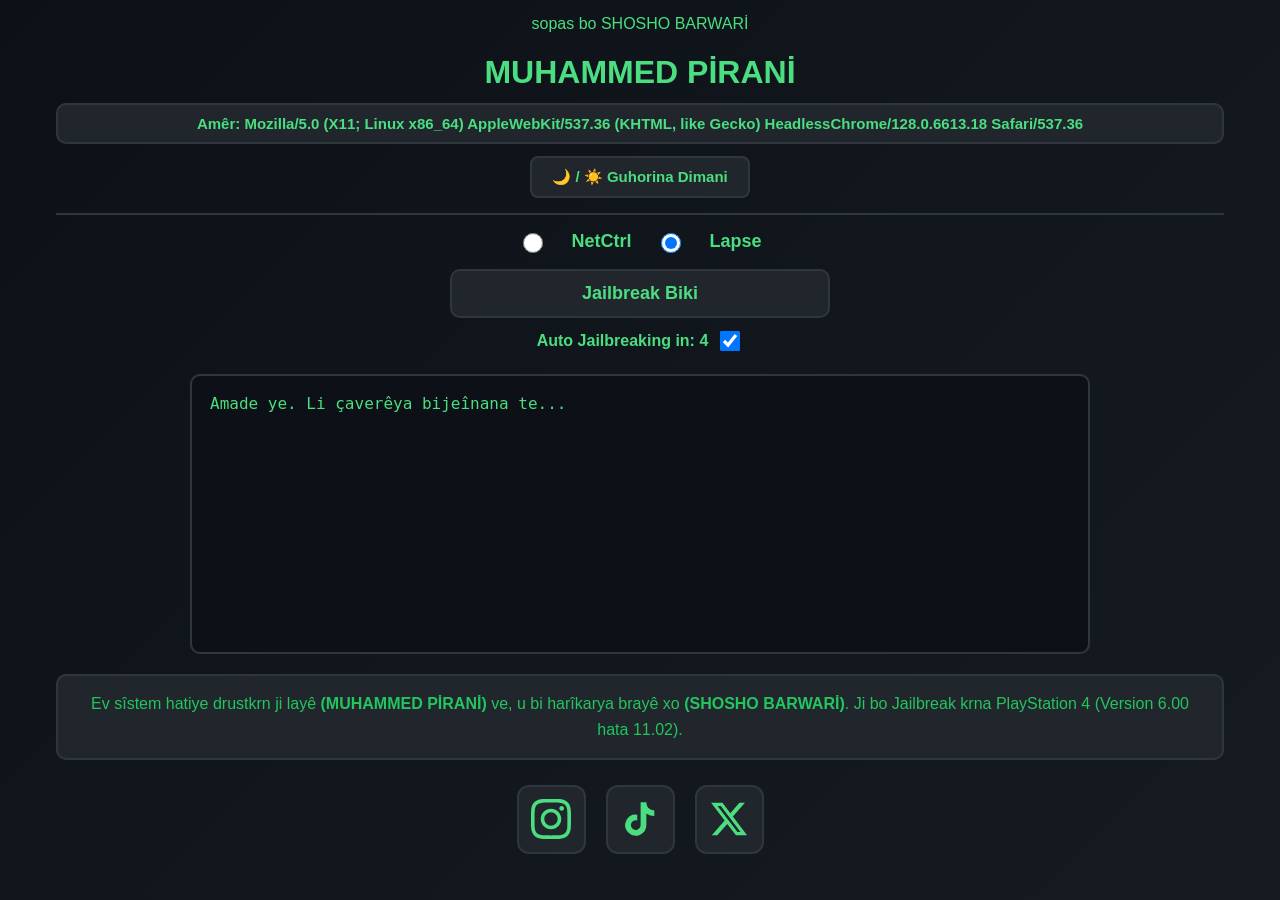
==== commit df165913: "Add files via upload" ====
--- a/index.html
+++ b/index.html
@@ -3,37 +3,20 @@
 <head>
   <meta charset="UTF-8">
   <meta name="viewport" content="width=device-width, initial-scale=1.0">
-  <title>MUHAMMED PİRANİ</title>
+  <title>MUHAMMED PİRANİ</title> sopas bo SHOSHO BARWARİ
   <style>
+    /* Systema Tarik (Dark Mode) o Bodya Sereki */
     body {
         background: linear-gradient(135deg, #0d1117 0%, #161b22 100%);
         background-attachment: fixed;
         color: #4ade80;
-        font-family: "Segoe UI", system-ui, Arial, sans-serif;
+        font-family: Arial, sans-serif;
         margin: 0;
         padding: 15px 25px;
         text-align: center;
         box-sizing: border-box;
     }
 
-    #brand { 
-        display: flex;
-        justify-content: space-between;
-        align-items: center;
-        padding: 10px 15px; 
-        background: #0e1116;
-        border-bottom: 1px solid #1e2732; 
-        border-radius: 8px;
-        margin-bottom: 15px;
-    }
-    #brand b { 
-        font-size: 15px; 
-        font-weight: 700; 
-        letter-spacing: .14em;
-        color: #e6ebf2; 
-        vertical-align: middle; 
-    }
-
     h1 {
         color: #4ade80;
         margin-bottom: 8px;
@@ -54,6 +37,7 @@
         box-sizing: border-box;
     }
 
+    /* Nvisina Taybet li ser Jailbreaka PS4 */
     .credits-box {
         background: #21262d;
         border: 2px solid #30363d;
@@ -137,30 +121,23 @@
         cursor: pointer;
     }
 
+    /* Layouta Sereki (Li Naverastê Ji Bo Console) */
     .main-layout {
         width: 95%;
         max-width: 900px;
         margin: 20px auto;
         display: flex;
-        flex-direction: column;
         justify-content: center;
         align-items: center;
         box-sizing: border-box;
     }
 
-    #state { 
-        font-size: 20px; 
-        font-weight: 700; 
-        margin-bottom: 10px; 
-        color: #e6ebf2; 
-    }
-
-    #console, #out {
+    #console {
         width: 100%;
         background: #0d1117;
         color: #4ade80;
-        font-family: Consolas, monospace;
-        font-size: 15px;
+        font-family: monospace;
+        font-size: 16px;
         padding: 18px;
         text-align: left;
         height: 280px;
@@ -170,10 +147,9 @@
         border-radius: 10px;
         box-sizing: border-box;
         margin: 0;
-        white-space: pre-wrap;
-    }
-
-    /* Nameya Supasguzariye (Zێدەبوو داکو کێشە نەبێت) */
+    }
+
+    /* Nameya Supasguzariye */
     #thankyou-message {
         display: none;
         background: #21262d;
@@ -184,9 +160,27 @@
         width: 95%;
         max-width: 1200px;
         text-align: center;
-        box-sizing: border-box;
-    }
-
+        animation: fadeIn 0.5s ease-in-out;
+        box-sizing: border-box;
+    }
+
+    #thankyou-message h2 {
+        color: #4ade80;
+        margin-top: 0;
+        margin-bottom: 10px;
+        font-size: 24px;
+    }
+
+    #thankyou-message p {
+        color: #e2e8f0;
+        font-size: 18px;
+        line-height: 1.6;
+        margin: 0;
+    }
+
+    /* ----------------------------------------------------
+       شاشا مەزن یا دەمێ پشتی ٦ چرکەیان دیار دبيت (Hero Box)
+    ---------------------------------------------------- */
     #big-popup {
         display: none;
         background: linear-gradient(145deg, #161b22, #0d1117);
@@ -198,6 +192,7 @@
         width: 95%;
         max-width: 900px;
         text-align: center;
+        animation: zoomIn 0.6s cubic-bezier(0.175, 0.885, 0.32, 1.275);
         box-sizing: border-box;
     }
 
@@ -208,6 +203,7 @@
         text-transform: uppercase;
         letter-spacing: 2px;
         margin: 0 0 10px 0;
+        text-shadow: 0 0 10px rgba(74, 222, 128, 0.5);
     }
 
     .popup-subtitle {
@@ -217,11 +213,16 @@
         font-weight: bold;
     }
 
+    .popup-image-container {
+        margin: 20px 0;
+    }
+
     .popup-image-container img {
         width: 150px;
         height: 150px;
         border-radius: 50%;
         border: 4px solid #4ade80;
+        box-shadow: 0 0 15px rgba(74, 222, 128, 0.3);
         object-fit: cover;
     }
 
@@ -232,6 +233,16 @@
         margin: 15px 0 0 0;
     }
 
+    @keyframes fadeIn {
+        from { opacity: 0; transform: translateY(-10px); }
+        to { opacity: 1; transform: translateY(0); }
+    }
+
+    @keyframes zoomIn {
+        from { opacity: 0; transform: scale(0.8); }
+        to { opacity: 1; transform: scale(1); }
+    }
+
     .social-container {
         display: flex;
         justify-content: center;
@@ -243,121 +254,224 @@
         display: flex;
         align-items: center;
         justify-content: center;
-        width: 60px;
-        height: 60px;
-        background: #161b22;
+        width: 65px;
+        height: 65px;
+        background: #21262d;
+        color: #4ade80;
         border: 2px solid #30363d;
         text-decoration: none;
-        border-radius: 50%;
-        color: #fff;
+        border-radius: 12px;
+        transition: 0.2s;
+    }
+
+    .social-btn svg {
+        width: 40px;
+        height: 40px;
+    }
+
+    .social-btn:hover {
+        transform: scale(1.08);
+        border-color: #4ade80;
+    }
+
+    /* Dogmeya Guhorina Dark Mode / Light Mode */
+    .theme-toggle-container {
+        margin: 12px 0;
     }
 
     .theme-btn {
         background: #21262d;
         color: #4ade80;
         border: 2px solid #30363d;
-        border-radius: 6px;
-        padding: 6px 12px;
-        font-size: 13px;
+        border-radius: 8px;
+        padding: 10px 20px;
+        font-size: 15px;
         cursor: pointer;
         font-weight: bold;
-    }
-
+        transition: 0.2s;
+    }
+
+    .theme-btn:hover {
+        background: #30363d;
+        border-color: #4ade80;
+    }
+
+    /* Dimene Light Mode */
     body.light-mode {
         background: linear-gradient(135deg, #f0f2f5 0%, #e4e6eb 100%);
         color: #1f2937;
     }
+
+    body.light-mode .device-info-box,
+    body.light-mode .credits-box,
+    body.light-mode button#jeilbrek,
+    body.light-mode .social-btn,
+    body.light-mode .theme-btn,
+    body.light-mode #thankyou-message {
+        background: #ffffff;
+        border-color: #d1d5db;
+        color: #1f2937;
+    }
+
+    body.light-mode #big-popup {
+        background: #ffffff;
+        border-color: #2563eb;
+        box-shadow: 0 0 20px rgba(37, 99, 235, 0.2);
+    }
+
+    body.light-mode .popup-title {
+        color: #2563eb;
+        text-shadow: none;
+    }
+
+    body.light-mode .popup-subtitle {
+        color: #1f2937;
+    }
+
+    body.light-mode .popup-desc {
+        color: #4b5563;
+    }
+
+    body.light-mode #thankyou-message p {
+        color: #4b5563;
+    }
+
+    body.light-mode #console {
+        background: #ffffff;
+        color: #1f2937;
+        border-color: #d1d5db;
+    }
+
+    body.light-mode h1,
+    body.light-mode .autoJb,
+    body.light-mode #kernel-options {
+        color: #1f2937;
+    }
+
+    @media screen and (max-width: 768px) {
+        .main-layout {
+            width: 100%;
+        }
+        #console {
+            width: 100%;
+        }
+        .popup-title {
+            font-size: 28px;
+        }
+        .popup-subtitle {
+            font-size: 18px;
+        }
+    }
   </style>
 </head>
 <body class="dark-mode">
 
-  <div id="brand">
-    <b>sopas bo SHOSHO BARWARİ</b>
-    <button class="theme-btn" onclick="toggleTheme()">🌙 Mode</button>
-  </div>
-
   <h1>MUHAMMED PİRANİ</h1>
   <h3 id="UA" class="device-info-box">Amêr: Di baranînê daye...</h3>
 
+  <!-- Dogmeya Guhorina Rengê Perekê -->
+  <div class="theme-toggle-container">
+    <button class="theme-btn" onclick="toggleTheme()">🌙 / ☀️ Guhorina Dimani</button>
+  </div>
+
   <hr>
 
   <div class="btn-container">
     <form id="kernel-options">
-      <input type="radio" name="kernel" id="netctrl-exploit" value="netctrl" checked>
-      <label for="netctrl-exploit">(6.00 - 11.00)</label>
-
-      <input type="radio" name="kernel" id="poops-exploit" value="poops">
-      <label for="poops-exploit">(11.02 - 13.00)</label>
+      <input type="radio" name="kernel" id="netctrl-exploit" value="netctrl">
+      <label for="netctrl-exploit">NetCtrl</label>
+      <input type="radio" name="kernel" id="lapse-exploit" value="lapse">
+      <label for="lapse-exploit">Lapse</label>
     </form>
-
     <button id="jeilbrek">Jailbreak Biki</button>
-
     <div class="autoJb">
-      <label for="autoJbInput" id="autoJbLabel">Haka ta bvet aw bxo karbkat ave click bka></label>
+      <label for="autoJbInput" id="autoJbLabel">Xokaranê Bê Destpêkrin</label>
       <input class="mt-2" id="autoJbInput" type="checkbox">
     </div>
   </div>
 
   <div class="main-layout">
-    <div id="state"></div>
+    <!-- Console -->
     <pre id="console">Amade ye. Li çaverêya bijeînana te...</pre>
-    <div id="out" style="display:none;"></div>
-  </div>
-
-  <!-- نامەیا سوپاسگوزاری (زێدەبوو داکو کۆد نەشکێت) -->
-  <div id="thankyou-message">
-    <h2>پیرۆزبایی!</h2>
-    <p>پرۆسا جیلبڕێکێ ب سەرکەفتیانە ب دوماهی هات.</p>
-  </div>
-
+  </div>
+  <!-- شاشا مەزن یا پشتی ٦ چرکەیان دیار دبيت -->
   <div id="big-popup">
     <h1 class="popup-title">MUHAMMED PİRANİ</h1>
     <div class="popup-subtitle"> JAILBREAK SUCCESSFUL </div>
     <div class="popup-image-container">
+        <!-- وێنەیەکێ فۆتۆگرافی/گەیملۆگۆ (تۆ دشێی linkê وێنێ خۆ ل شوێنا src دانی) -->
         <img src="https://api.iconify.design/ri:gamepad-line.svg?color=%234ade80" alt="Muhammed Pirani Avatar">
     </div>
     <p class="popup-desc">
-      Xoşhalin ku prose bi serkeftiyan e bi dumahî hat!<br>
-      Bi xêr bêyî bo sîstemê taybet ê <strong>MUHAMMED PİRANİ</strong>.
-    </p>
-  </div>
-
+  Xoşhalin ku prose bi serkeftiyan e bi dumahî hat!
+Bi xêr bêyî bo sîstemê taybet ê
+<strong>MUHAMMED PİRANİ</strong> .
+    </p>shosho barwari
+  </div>
+
+  <!-- Credits Box -->
   <div class="credits-box">
-    Ev sîstem hatiye drustkrn ji layê <strong>(MUHAMMED PİRANİ)</strong> ve, u bi harîkarya brayê xo <strong>(SHOSHO BARWARİ)</strong>. Ji bo Jailbreak krna PlayStation 4 (Version 6.00 hata 13.00).
-  </div>
-
+    Ev sîstem hatiye drustkrn ji layê <strong>(MUHAMMED PİRANİ)</strong> ve, u bi harîkarya brayê xo <strong>(SHOSHO BARWARİ)</strong>. Ji bo Jailbreak krna PlayStation 4 (Version 6.00 hata 11.02).
+  </div>
+
+  <!-- Torên Civakî -->
   <div class="social-container">
-    <a href="https://www.instagram.com/muhammed.pirani/" target="_blank" class="social-btn" title="Instagram">IG</a>
-    <a href="https://www.tiktok.com/@muhammed_pirani" target="_blank" class="social-btn" title="TikTok">TT</a>
-    <a href="https://x.com/Muhammed_Pirani" target="_blank" class="social-btn" title="X">X</a>
+    <!-- Instagram -->
+    <a href="https://www.instagram.com/muhammed.pirani/" target="_blank" class="social-btn instagram" title="Instagram">
+        <svg viewBox="0 0 24 24" fill="currentColor"><path d="M12 2.163c3.204 0 3.584.012 4.85.07 3.252.148 4.771 1.691 4.919 4.919.058 1.265.069 1.645.069 4.849 0 3.205-.012 3.584-.069 4.849-.149 3.225-1.664 4.771-4.919 4.919-1.266.058-1.644.07-4.85.07-3.204 0-3.584-.012-4.849-.07-3.26-.149-4.771-1.699-4.919-4.92-.058-1.265-.07-1.644-.07-4.849 0-3.204.013-3.583.07-4.849.149-3.227 1.664-4.771 4.919-4.919 1.266-.057 1.645-.069 4.849-.069zm0-2.163c-3.259 0-3.667.014-4.947.072-4.358.2-6.78 2.618-6.98 6.98-.059 1.281-.073 1.689-.073 4.948 0 3.259.014 3.668.072 4.948.2 4.358 2.618 6.78 6.98 6.98 1.281.058 1.689.072 4.948.072 3.259 0 3.668-.014 4.948-.072 4.354-.2 6.782-2.618 6.979-6.98.059-1.28.073-1.689.073-4.948 0-3.259-.014-3.667-.072-4.947-.196-4.354-2.617-6.78-6.979-6.98-1.281-.059-1.69-.073-4.949-.073zm0 5.838c-3.403 0-6.162 2.759-6.162 6.162s2.759 6.163 6.162 6.163 6.162-2.759 6.162-6.163c0-3.403-2.759-6.162-6.162-6.162zm0 10.162c-2.209 0-4-1.79-4-4 0-2.209 1.791-4 4-4s4 1.791 4 4c0 2.21-1.791 4-4 4zm6.406-11.845c-.796 0-1.441.645-1.441 1.44s.645 1.44 1.441 1.44c.795 0 1.439-.645 1.439-1.44s-.644-1.44-1.439-1.44z"/></svg>
+    </a>
+    
+    <!-- TikTok -->
+    <a href="https://www.tiktok.com/@muhammed_pirani?_r=1&_t=ZS-98L8zooT7Vn" target="_blank" class="social-btn tiktok" title="TikTok">
+        <svg viewBox="0 0 24 24" fill="currentColor"><path d="M19.589 6.686a4.793 4.793 0 0 1-3.77-4.242V2h-3.445v13.672a2.896 2.896 0 0 1-5.201 1.743l-.002-.001.002.001a2.895 2.895 0 0 1 3.183-4.511v-3.5a6.329 6.329 0 0 0-5.394 10.692 6.33 6.33 0 0 0 10.857-4.424V8.687a8.182 8.182 0 0 0 4.773 1.526V6.79a4.853 4.853 0 0 1-1.01-.104z"/></svg>
+    </a>
+
+    <!-- X (Twitter) -->
+    <a href="https://x.com/Muhammed_Pirani" target="_blank" class="social-btn x-twitter" title="X (Twitter)">
+        <svg viewBox="0 0 24 24" fill="currentColor"><path d="M18.244 2.25h3.308l-7.227 8.26 8.502 11.24H16.17l-5.214-6.817L4.99 21.75H1.68l7.73-8.835L1.254 2.25H8.08l4.713 6.231zm-1.161 17.52h1.833L7.084 4.126H5.117z"/></svg>
+    </a>
   </div>
 
   <script src="src/main.js"></script>
   <script src="includes/script.js"></script>
-  
-  <script type="module">
-    import "./chain_poops.js";
-  </script>
-
   <script>
     window.addEventListener('load', () => {
         const uaElement = document.getElementById('UA');
         if (uaElement) {
             uaElement.innerText = "Amêr: " + navigator.userAgent;
         }
+
+        // پشتی ٦ چرکەیان (6000 دەرپەڕینên ملیچرکەیی)
+        setTimeout(() => {
+            const consoleBox = document.getElementById('console');
+            const thankyouBox = document.getElementById('thankyou-message');
+            const bigPopup = document.getElementById('big-popup');
+
+            if(consoleBox) {
+                consoleBox.innerHTML += "\n[+] Kar xlas bu. Supas bo tishtkrnê!";
+            }
+            
+            if(thankyouBox) {
+                thankyouBox.style.display = "block";
+            }
+
+            // دیارکرنا کادرا مەزنا دیزاینکری
+            if(bigPopup) {
+                bigPopup.style.display = "block";
+                bigPopup.scrollIntoView({ behavior: 'smooth' });
+            }
+            
+        }, 10000); // 10000ms = 10 چرکە
     });
 
     function toggleTheme() {
         const body = document.body;
-        const btn = document.querySelector('.theme-btn');
         if (body.classList.contains('dark-mode')) {
             body.classList.remove('dark-mode');
             body.classList.add('light-mode');
-            if(btn) btn.innerHTML = "tari";
         } else {
             body.classList.remove('light-mode');
             body.classList.add('dark-mode');
-            if(btn) btn.innerHTML = "ronahe";
         }
     }
   </script>
